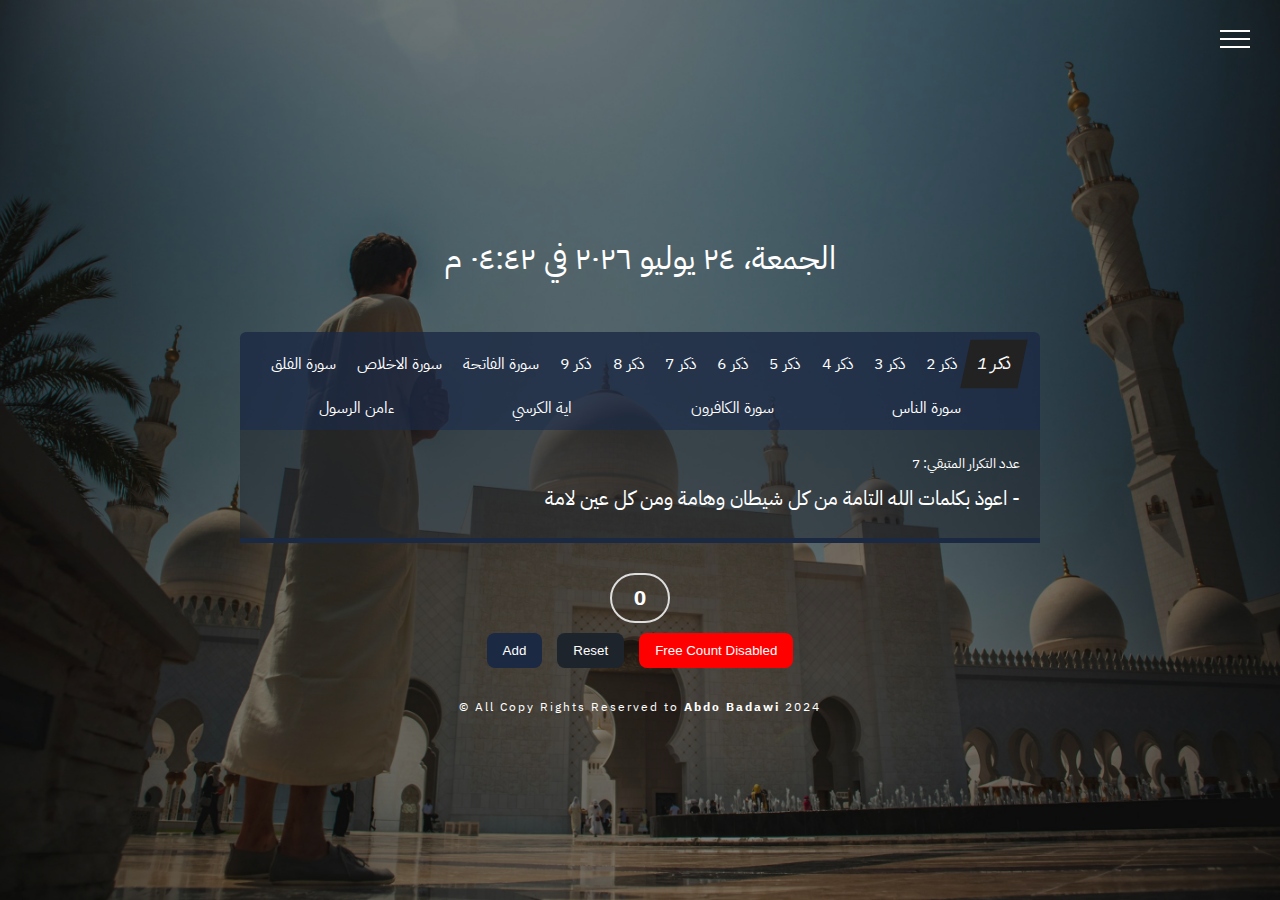
==== index.html @ d1a64571 "29-12--" ====
<!DOCTYPE html>
<html lang="en">
  <head>
    <meta charset="UTF-8" />
    <meta name="viewport" content="width=device-width, initial-scale=1.0" />
    <title>Create Tabs</title>
    <link rel="stylesheet" href="./createTabs.css" />
  </head>
  <body>
    <main>
      <div class="bars-icon">
        <span></span>
        <span></span>
        <span></span>
      </div>
      <div class="nav">
        <ul class="nav__links" dir="rtl">
          <button class="close-btn">X</button>
          <li class="nav__link"><a href="createTabs.html">رقية شرعية مبسطة</a></li>
          <li class="nav__link"><a href="#">اذكار الصباح</a></li>
          <li class="nav__link"><a href="#">اذكار المساء</a></li>
          <li class="nav__link"><a href="#">تغيير اللون الاساسي</a>
            <input type="color" name="" id="main-color"></li></li>
          <li class="nav__link"><a href="#">تغيير لون المحتوي</a>
          <input type="color" name="" id="content-color"></li>
          <li class="nav__link"><a href="#">شفافية خلفية المحتوي</a>
          <input type="range" min="0" max="100" step="5" name="" id="alpha-range"></li>
          <li class="nav__link"><a href="#" class="rand-background">تغيير الخلفية</a>
          </li>
          <li class="nav__link"><a class="default" href="#">الافتراضي 🔄</a>
          </li>
        </ul>
      </div>
      <div class="date"></div>
      <ul class="tabs" dir="rtl">
        <li class="active" data-cont=".one">ذكر 1</li>
        <li data-cont=".two">ذكر 2</li>
        <li data-cont=".three">ذكر 3</li>
        <li data-cont=".four">ذكر 4</li>
        <li data-cont=".five">ذكر 5</li>
        <li data-cont=".six">ذكر 6</li>
        <li data-cont=".seven">ذكر 7</li>
        <li data-cont=".fifteen">ذكر 8</li>
        <li data-cont=".sixteen">ذكر 9</li>
        <li data-cont=".eleven">سورة الفاتحة</li>
        <li data-cont=".eight">سورة الاخلاص</li>
        <li data-cont=".nine">سورة الفلق</li>
        <li data-cont=".ten">سورة الناس</li>
        <li data-cont=".twelve">سورة الكافرون</li>
        <li data-cont=".thirteen">اية الكرسي</li>
        <li data-cont=".fourteen">ءامن الرسول</li>
      </ul>
      <div class="content" dir="rtl">
        <div class="one" data-count="7">
          <span class="no"></span>
          - اعوذ بكلمات الله التامة من كل شيطان وهامة ومن كل عين لامة
        </div>
        <div class="two" data-count="7">
          <span class="no"></span>
          - اللهم اذهب حر العين وبردها ووصبها
        </div>
        <div class="three" data-count="7">
          <span class="no"></span>
          بسم الله ارقي نفسي من كل شر يؤذيني وشر كل نفس وعين كل حاسد الله يشفيني
        </div>
        <div class="four" data-count="7">
          <span class="no"></span>
          - اللهم رب الناس اذهب البأس واشف انت الشافي لا شفاء الا شفائك شفاء لا
          يغادر سقما
        </div>
        <div class="five" data-count="7">
          <span class="no"></span>
          اسال الله العظيم رب العرش العظيم ان يشفيني
        </div>
        <div class="six" data-count="7">
          <span class="no"></span>
          وَيَسۡـَٔلُونَكَ عَنِ ٱلۡجِبَالِ فَقُلۡ يَنسِفُهَا رَبِّي نَسۡفٗا
          (105) فَيَذَرُهَا قَاعٗا صَفۡصَفٗا (106) لَّا تَرَىٰ فِيهَا عِوَجٗا
          وَلَآ أَمۡتٗا (107)
        </div>
        <div class="seven" data-count="7">
          <span class="no"></span>
          وَقِيلَ يَٰٓأَرۡضُ ٱبۡلَعِي مَآءَكِ وَيَٰسَمَآءُ أَقۡلِعِي وَغِيضَ
          ٱلۡمَآءُ وَقُضِيَ ٱلۡأَمۡرُ وَٱسۡتَوَتۡ عَلَى ٱلۡجُودِيِّۖ وَقِيلَ
          بُعۡدٗا لِّلۡقَوۡمِ ٱلظَّٰلِمِينَ (44)
        </div>
        <div class="eight" data-count="7">
          <span class="no"></span>
          قُلۡ هُوَ ٱللَّهُ أَحَدٌ (1) ٱللَّهُ ٱلصَّمَدُ (2) لَمۡ يَلِدۡ وَلَمۡ
          يُولَدۡ (3) وَلَمۡ يَكُن لَّهُۥ كُفُوًا أَحَدُۢ (4)
        </div>
        <div class="nine" data-count="7">
          <span class="no"></span>
          قُلۡ أَعُوذُ بِرَبِّ ٱلۡفَلَقِ (1) مِن شَرِّ مَا خَلَقَ (2) وَمِن
          شَرِّ غَاسِقٍ إِذَا وَقَبَ (3) وَمِن شَرِّ ٱلنَّفَّٰثَٰتِ فِي
          ٱلۡعُقَدِ (4) وَمِن شَرِّ حَاسِدٍ إِذَا حَسَدَ (5)
        </div>
        <div class="ten" data-count="7">
          <span class="no"></span>
          قُلۡ أَعُوذُ بِرَبِّ ٱلنَّاسِ (1) مَلِكِ ٱلنَّاسِ (2) إِلَٰهِ ٱلنَّاسِ
          (3) مِن شَرِّ ٱلۡوَسۡوَاسِ ٱلۡخَنَّاسِ (4) ٱلَّذِي يُوَسۡوِسُ فِي
          صُدُورِ ٱلنَّاسِ (5) مِنَ ٱلۡجِنَّةِ وَٱلنَّاسِ (6)
        </div>
        <div class="eleven" data-count="7">
          <span class="no"></span>
          بِسۡمِ ٱللَّهِ ٱلرَّحۡمَٰنِ ٱلرَّحِيمِ (1) ٱلۡحَمۡدُ لِلَّهِ رَبِّ
          ٱلۡعَٰلَمِينَ (2) ٱلرَّحۡمَٰنِ ٱلرَّحِيمِ (3) مَٰلِكِ يَوۡمِ ٱلدِّينِ
          (4) إِيَّاكَ نَعۡبُدُ وَإِيَّاكَ نَسۡتَعِينُ (5) ٱهۡدِنَا ٱلصِّرَٰطَ
          ٱلۡمُسۡتَقِيمَ (6) صِرَٰطَ ٱلَّذِينَ أَنۡعَمۡتَ عَلَيۡهِمۡ غَيۡرِ
          ٱلۡمَغۡضُوبِ عَلَيۡهِمۡ وَلَا ٱلضَّآلِّينَ (7)
        </div>
        <div class="twelve" data-count="7">
          <span class="no"></span>
          قُلۡ يَٰٓأَيُّهَا ٱلۡكَٰفِرُونَ (1) لَآ أَعۡبُدُ مَا تَعۡبُدُونَ (2)
          وَلَآ أَنتُمۡ عَٰبِدُونَ مَآ أَعۡبُدُ (3) وَلَآ أَنَا۠ عَابِدٞ مَّا
          عَبَدتُّمۡ (4) وَلَآ أَنتُمۡ عَٰبِدُونَ مَآ أَعۡبُدُ (5) لَكُمۡ
          دِينُكُمۡ وَلِيَ دِينِ (6)
        </div>
        <div class="thirteen" data-count="7">
          <span class="no"></span>
          ﴿ اللَّهُ لَا إِلَهَ إِلَّا هُوَ الْحَيُّ الْقَيُّومُ لَا تَأْخُذُهُ
          سِنَةٌ وَلَا نَوْمٌ لَهُ مَا فِي السَّمَاوَاتِ وَمَا فِي الْأَرْضِ
          مَنْ ذَا الَّذِي يَشْفَعُ عِنْدَهُ إِلَّا بِإِذْنِهِ يَعْلَمُ مَا
          بَيْنَ أَيْدِيهِمْ وَمَا خَلْفَهُمْ وَلَا يُحِيطُونَ بِشَيْءٍ مِنْ
          عِلْمِهِ إِلَّا بِمَا شَاءَ وَسِعَ كُرْسِيُّهُ السَّمَاوَاتِ
          وَالْأَرْضَ وَلاَ يَؤُودُهُ حِفْظُهُمَا وَهُوَ الْعَلِيُّ الْعَظِيمُ ﴾
        </div>
        <div class="fourteen" data-count="7">
          <span class="no"></span>
          آمَنَ الرَّسُولُ بِمَا أُنْزِلَ إِلَيْهِ مِنْ رَبِّهِ وَالْمُؤْمِنُونَ
          كُلٌّ آمَنَ بِاللَّهِ وَمَلَائِكَتِهِ وَكُتُبِهِ وَرُسُلِهِ لَا
          نُفَرِّقُ بَيْنَ أَحَدٍ مِنْ رُسُلِهِ وَقَالُوا سَمِعْنَا وَأَطَعْنَا
          غُفْرَانَكَ رَبَّنَا وَإِلَيْكَ الْمَصِيرُ ۝ لَا يُكَلِّفُ اللَّهُ
          نَفْسًا إِلَّا وُسْعَهَا لَهَا مَا كَسَبَتْ وَعَلَيْهَا مَا
          اكْتَسَبَتْ رَبَّنَا لَا تُؤَاخِذْنَا إِنْ نَسِينَا أَوْ أَخْطَأْنَا
          رَبَّنَا وَلَا تَحْمِلْ عَلَيْنَا إِصْرًا كَمَا حَمَلْتَهُ عَلَى
          الَّذِينَ مِنْ قَبْلِنَا رَبَّنَا وَلَا تُحَمِّلْنَا مَا لَا طَاقَةَ
          لَنَا بِهِ وَاعْفُ عَنَّا وَاغْفِرْ لَنَا وَارْحَمْنَا أَنْتَ
          مَوْلَانَا فَانْصُرْنَا عَلَى الْقَوْمِ الْكَافِرِينَ
        </div>
        <div class="fifteen" data-count="7">
          <span class="no"></span>
          اللهم اني اعوذ بك من الهم والحزن ومن العجز والكسل والبخل والجبن وغلبة
          الدين وقهر الرجال
        </div>
        <div class="sixteen" data-count="7">
          <span class="no"></span>
          -بسم الله ثلاثا ثم اعوذ بالله وقدرته من شر ما اجد واحاذر
        </div>
        <p class="progress"></p>
      </div>
      <div class="counter">
        <p class="count">0</p>
        <div class="buttons">
          <button class="add">Add</button>
          <button class="reset">Reset</button>
          <button class="free">Free Count Disabled</button>
        </div>
      </div>
      <footer>
        &copy; All Copy Rights Reserved to <strong> Abdo Badawi </strong> 2024
      </footer>
    </main>
    <script src="./createTabs.js"></script>
  </body>
</html>
---- createTabs.css ----
@import url('https://fonts.googleapis.com/css2?family=IBM+Plex+Sans+Arabic:wght@100;200;300;400;500;600;700&display=swap');

* {
  margin: 0;
  padding: 0;
  box-sizing: border-box;
}
/* 4cc9f0
 */
:root {
  --main-color: rgba(27, 41, 67);
  --main-color-light: rgba(27, 41, 67, 0.8);
  --active-color: rgb(30, 36, 44);
  --active-color-light: rgba(30, 36, 44, 0.5);
  --font-color: #fff;
  --font-color2: #000;
}

body {
  font-family: 'IBM Plex Sans Arabic', serif;
  /* background-image: url(./islamic-xptqk5xw6adpezzv.jpg); */
  background-image: url(./photo-1570206916435-745fc43bb9c1.jpg);
  background-position: center;
  background-size: cover;
  position: relative;
}

body::after {
  content: '';
  position: absolute;
  left: 0;
  top: 0;
  width: 100%;
  height: 100%;
  background-color: rgba(0, 0, 0, 0.5);
  z-index: -1;
}

main {
  position: relative;
  max-width: 800px;
  margin: auto;
  display: flex;
  flex-direction: column;
  justify-content: center;
  align-items: center;
  min-height: 100vh;
}

.nav {
  width: 100%;
  min-height: 100vh;
  position: fixed;
  color: #fff;
  background-color: rgba(0, 10, 20, 0.7);
  z-index: 9999;
  display: flex;
  /* align-items: center; */
  display: none;
}

.bars-icon {
  width: 30px;
  height: 20px;
  cursor: pointer;
  position: fixed;
  right: 30px;
  top: 30px;
  /* background-color: red; */
  transition: 0.6s ease;
}

.bars-icon span {
  width: 100%;
  height: 2px;
  position: absolute;
  background-color: #fff;
  transition: 0.3s ease;
  left: 0;
}

.bars-icon span:nth-child(1) {
  top: 0px;
  /* transform: rotate(45deg); */
}

.bars-icon span:nth-child(2) {
  /* opacity: 0; */
  top: 8px;
}

.bars-icon span:nth-child(3) {
  /* transform: rotate(-45deg); */
  top: 16px;
}

.bars-icon:hover {
  /* transform: rotate(180deg); */
  & span {
    background-color: green;
  }

  & span:nth-child(1) {
    /* transform: rotate(45deg); */
    top: 8px;
    /* padding: 15px; */
  }

  & span:nth-child(2) {
    opacity: 0;
    /* top: 36px;
    padding: 2px;
    background-color: #fff; */
  }

  & span:nth-child(3) {
    /* transform: rotate(-45deg); */
    top: 8px;
    /* padding: 3px; */
    /* background-color: #fff; */
  }
}

.close-btn {
  position: absolute;
  right: 20px;
  top: 20px;
  color: #fff;
  padding: 10px;
  transition: 0.3s;
  background-color: transparent;
  outline: none;
  font-size: 30px;
  width: 50px;
  height: 50px;
  display: flex;
  align-items: center;
  justify-content: center;
  border: 1px solid #fff;
  border-radius: 999px;
}

.close-btn:hover {
  color: #f44336;
  border-color: #f44336;
}

.nav__links {
  list-style: none;
  width: 100%;
  /* display: flex;
  flex-direction: column;
  justify-content: space-evenly; */
  display: grid;
  align-items: center;
  grid-template-columns: repeat(3, 1fr);
  /* background-color: red; */
}

.nav__link {
  text-align: center;
  text-transform: capitalize;
  font-weight: bold;
  font-size: 42px;
  padding: 10px;
  cursor: pointer;
  transition: 0.3s;
}

.nav__link:hover {
  background-color: rgba(0, 0, 0, 0.5);
}

.nav__link a {
  color: #fff;
  text-decoration: none;
}

/* date */
.date {
  display: flex;
  justify-content: center;
  align-items: center;
  padding: 50px;
  color: #fff;
  direction: rtl;
  font-size: 32px;
  letter-spacing: 2px;
  text-align: center;
}

/* tabs */
.tabs {
  display: flex;
  flex-wrap: wrap;
  list-style: none;
  border-top-right-radius: 6px;
  border-top-left-radius: 6px;
  background-color: var(--main-color-light);
  padding: 10px 20px 0;
  color: var(--font-color);
  overflow: hidden;
}

.tabs li {
  padding: 10px;
  /* background-color: var(--main-color); */
  cursor: pointer;
  transition: 0.6s;
  flex-grow: 1;
  text-align: center;
}

.tabs li.active,
.tabs li:hover {
  /* background-color: var(--main-color); */
  background-color: #222;
  transform: skew(-12deg) scale(1.1);
  color: var(--font-color);
}

/* .tabs li.active { */
/* transform: skew(-12deg) scale(1.1,1) translateY(-200%); */
/* flex-basis: 100%; */
/* order: 1; */
/* } */

/* content */
.content {
  background-color: var(--active-color-light);
  width: 800px;
  max-width: 100%;
  border-bottom-left-radius: 6px;
  border-bottom-right-radius: 6px;
  position: relative;
}

.content > div {
  padding: 20px;
  user-select: none;
  line-height: 2;
  border-bottom: 5px solid var(--main-color);
  color: var(--font-color);
  font-size: 20px;
}

.content > div:not(:first-child) {
  display: none;
}

.progress {
  width: 0;
  height: 5px;
  background-color: rgba(0, 255, 0, 0.3);
  z-index: 1;
  position: absolute;
  left: 0;
  bottom: 0;
  transition: 0.3s;
}

.no {
  display: block;
  color: var(--font-color);
  font-size: 14px;
  transition: 0.6s;
}

.counter {
  display: flex;
  justify-content: center;
  align-items: center;
  margin: 30px auto;
  flex-direction: column;
  gap: 10px;
}

.count {
  width: 60px;
  height: 50px;
  display: flex;
  justify-content: center;
  align-items: center;
  border: 2px solid #ddd;
  border-radius: 999px;
  color: var(--font-color);
  font-weight: bold;
  font-size: 20px;
}

.buttons {
  display: flex;
  align-items: center;
  flex-wrap: wrap;
  justify-content: center;
  gap: 15px;
}

button {
  outline: none;
  border: none;
  padding: 10px 16px;
  border-radius: 8px;
  background-color: var(--main-color);
  color: #fff;
  cursor: pointer;
  font-family: Arial, 'Helvetica Neue', Helvetica, sans-serif;
}

.reset {
  background-color: var(--active-color);
  color: var(--font-color);
}

.free {
  background-color: red;
  transition: 0.6s;
}

footer {
  color: #fff;
  font-weight: normal;
  letter-spacing: 2px;
  font-size: 12px;
}

@media screen and (max-width: 500px) {
  .tabs li.active {
    transform: skew(-12deg) scale(1.1);
  }

  .content > div {
    font-size: 16px;
  }

  .no {
    font-size: 12px;
  }
}
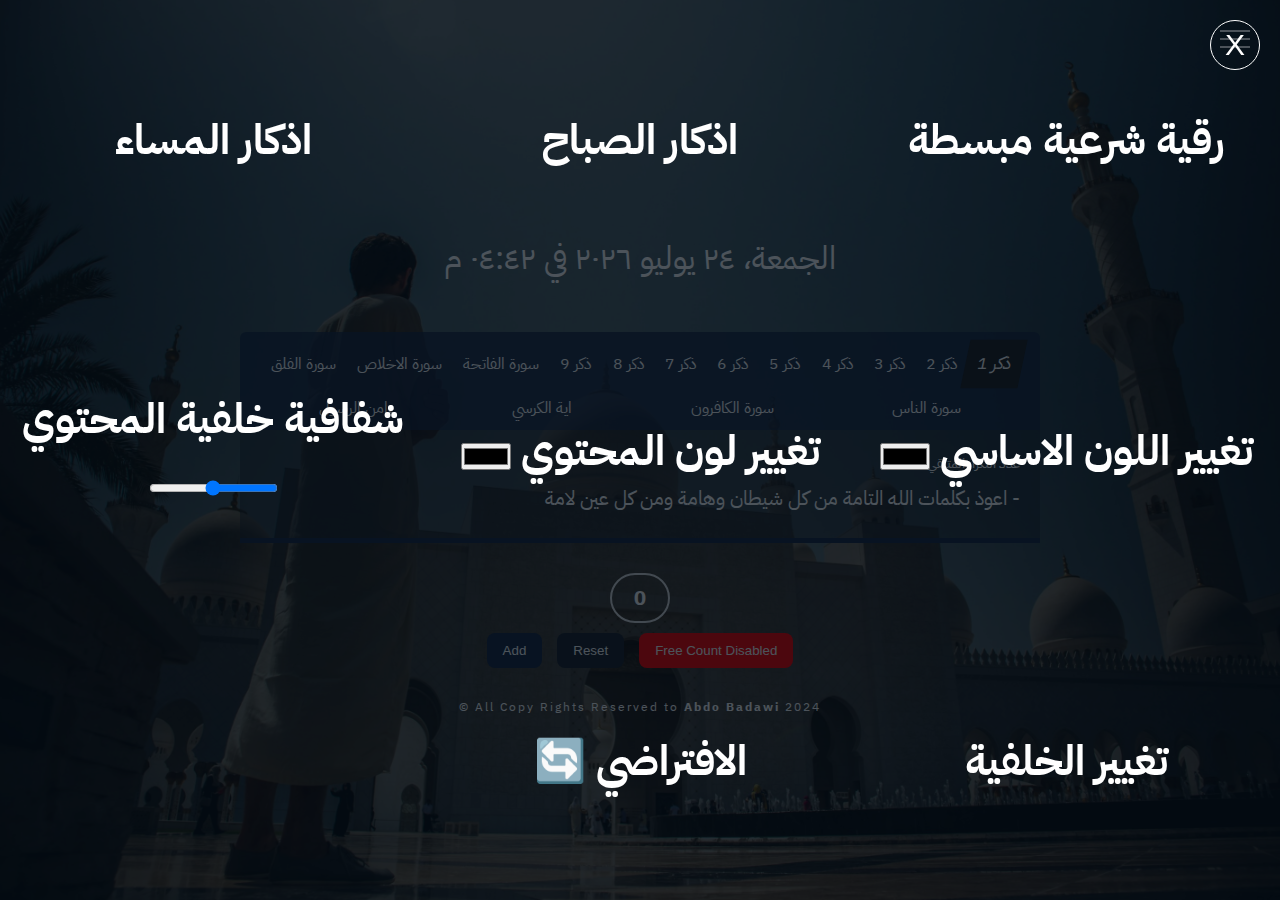
==== commit 81000c4b: "30-12" ====
--- a/index.html
+++ b/index.html
@@ -16,7 +16,7 @@
       <div class="nav">
         <ul class="nav__links" dir="rtl">
           <button class="close-btn">X</button>
-          <li class="nav__link"><a href="createTabs.html">رقية شرعية مبسطة</a></li>
+          <li class="nav__link"><a href="index.html">رقية شرعية مبسطة</a></li>
           <li class="nav__link"><a href="#">اذكار الصباح</a></li>
           <li class="nav__link"><a href="#">اذكار المساء</a></li>
           <li class="nav__link"><a href="#">تغيير اللون الاساسي</a>
--- a/createTabs.css
+++ b/createTabs.css
@@ -51,12 +51,14 @@
   width: 100%;
   min-height: 100vh;
   position: fixed;
+  top: 0;
+  left: 0;
   color: #fff;
   background-color: rgba(0, 10, 20, 0.7);
   z-index: 9999;
   display: flex;
   /* align-items: center; */
-  display: none;
+  /* display: none; */
 }
 
 .bars-icon {
@@ -322,6 +324,34 @@
   font-weight: normal;
   letter-spacing: 2px;
   font-size: 12px;
+  text-align: center;
+}
+
+@media screen and (max-width: 1000px) {
+  .nav__link {
+    font-size: 32px;
+  }
+}
+
+@media screen and (max-width: 815px) {
+  main {
+    padding: 15px;
+    padding-right: 15px;
+  }
+
+  .nav__links {
+    grid-template-columns: repeat(2, 1fr);
+  }
+
+  .nav__link {
+    font-size: 32px;
+  }
+}
+
+@media screen and (max-width: 700px) {
+  .nav__links {
+    grid-template-columns: repeat(1, 1fr);
+  }
 }
 
 @media screen and (max-width: 500px) {
@@ -337,3 +367,25 @@
     font-size: 12px;
   }
 }
+
+@media screen and (max-width: 450px) {
+  .nav__link {
+    
+    font-size: 24px;
+    
+  }
+
+  .close-btn {
+    position: absolute;
+    right: 10px;
+    top: 10px;
+    color: #fff;
+    padding: 10px;
+    transition: 0.3s;
+    background-color: transparent;
+    outline: none;
+    font-size: 20px;
+    width: 40px;
+    height: 40px;
+  }
+}
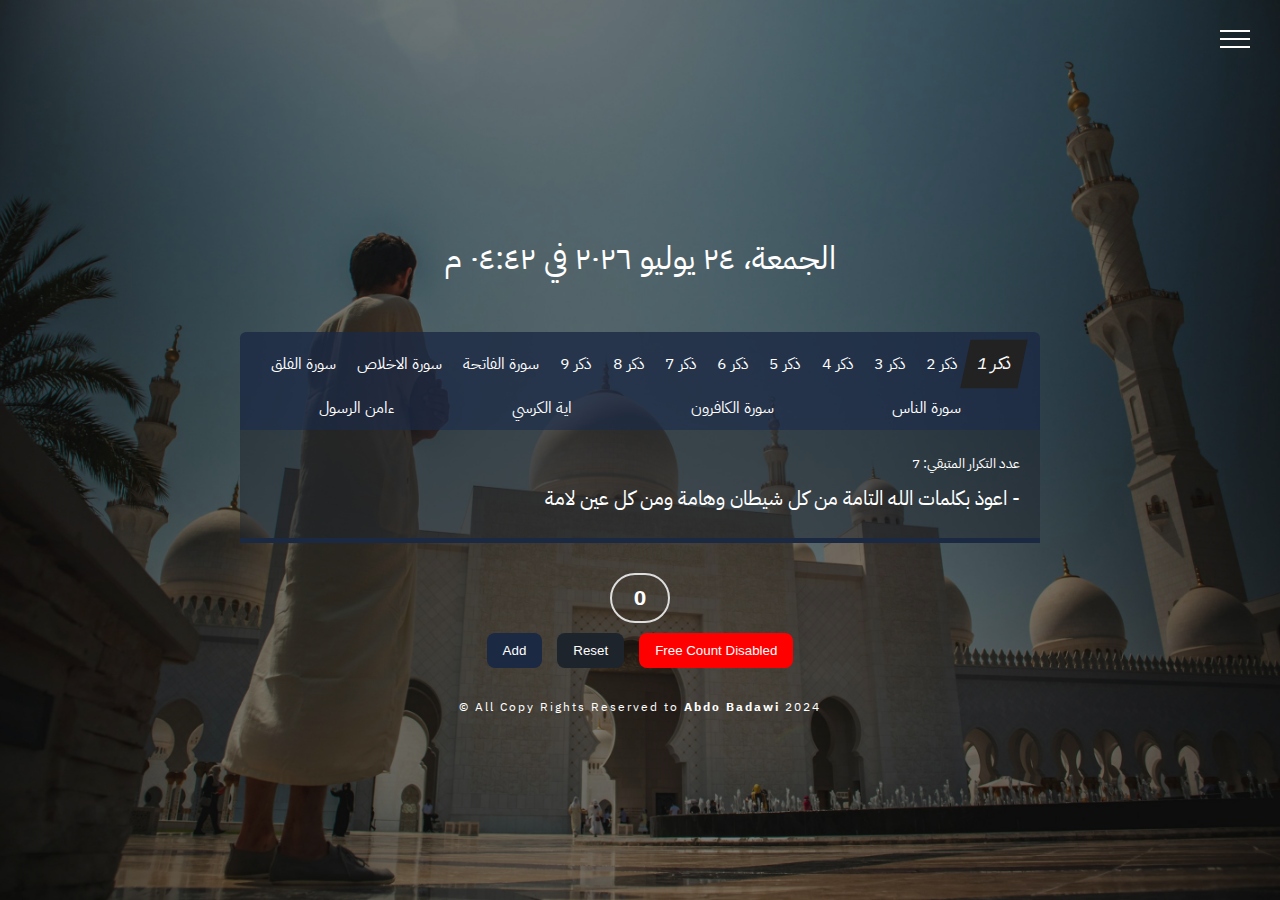
==== commit 5ba1d0d9: "30-12-pm" ====
--- a/index.html
+++ b/index.html
@@ -3,7 +3,8 @@
   <head>
     <meta charset="UTF-8" />
     <meta name="viewport" content="width=device-width, initial-scale=1.0" />
-    <title>Create Tabs</title>
+    <title>اذكار</title>
+    <meta name="description" content="اذكار الصباح, اذكار المساء, الرقية الشرعية">
     <link rel="stylesheet" href="./createTabs.css" />
   </head>
   <body>
@@ -17,8 +18,8 @@
         <ul class="nav__links" dir="rtl">
           <button class="close-btn">X</button>
           <li class="nav__link"><a href="index.html">رقية شرعية مبسطة</a></li>
-          <li class="nav__link"><a href="#">اذكار الصباح</a></li>
-          <li class="nav__link"><a href="#">اذكار المساء</a></li>
+          <li class="nav__link"><a href="./morningAzkar.html">اذكار الصباح</a></li>
+          <li class="nav__link"><a href="./nightAzakar.html">اذكار المساء</a></li>
           <li class="nav__link"><a href="#">تغيير اللون الاساسي</a>
             <input type="color" name="" id="main-color"></li></li>
           <li class="nav__link"><a href="#">تغيير لون المحتوي</a>
--- a/createTabs.css
+++ b/createTabs.css
@@ -58,7 +58,7 @@
   z-index: 9999;
   display: flex;
   /* align-items: center; */
-  /* display: none; */
+  display: none;
 }
 
 .bars-icon {
@@ -206,7 +206,6 @@
 
 .tabs li {
   padding: 10px;
-  /* background-color: var(--main-color); */
   cursor: pointer;
   transition: 0.6s;
   flex-grow: 1;
@@ -215,7 +214,6 @@
 
 .tabs li.active,
 .tabs li:hover {
-  /* background-color: var(--main-color); */
   background-color: #222;
   transform: skew(-12deg) scale(1.1);
   color: var(--font-color);
@@ -325,6 +323,7 @@
   letter-spacing: 2px;
   font-size: 12px;
   text-align: center;
+  user-select: none;
 }
 
 @media screen and (max-width: 1000px) {
@@ -370,9 +369,7 @@
 
 @media screen and (max-width: 450px) {
   .nav__link {
-    
     font-size: 24px;
-    
   }
 
   .close-btn {
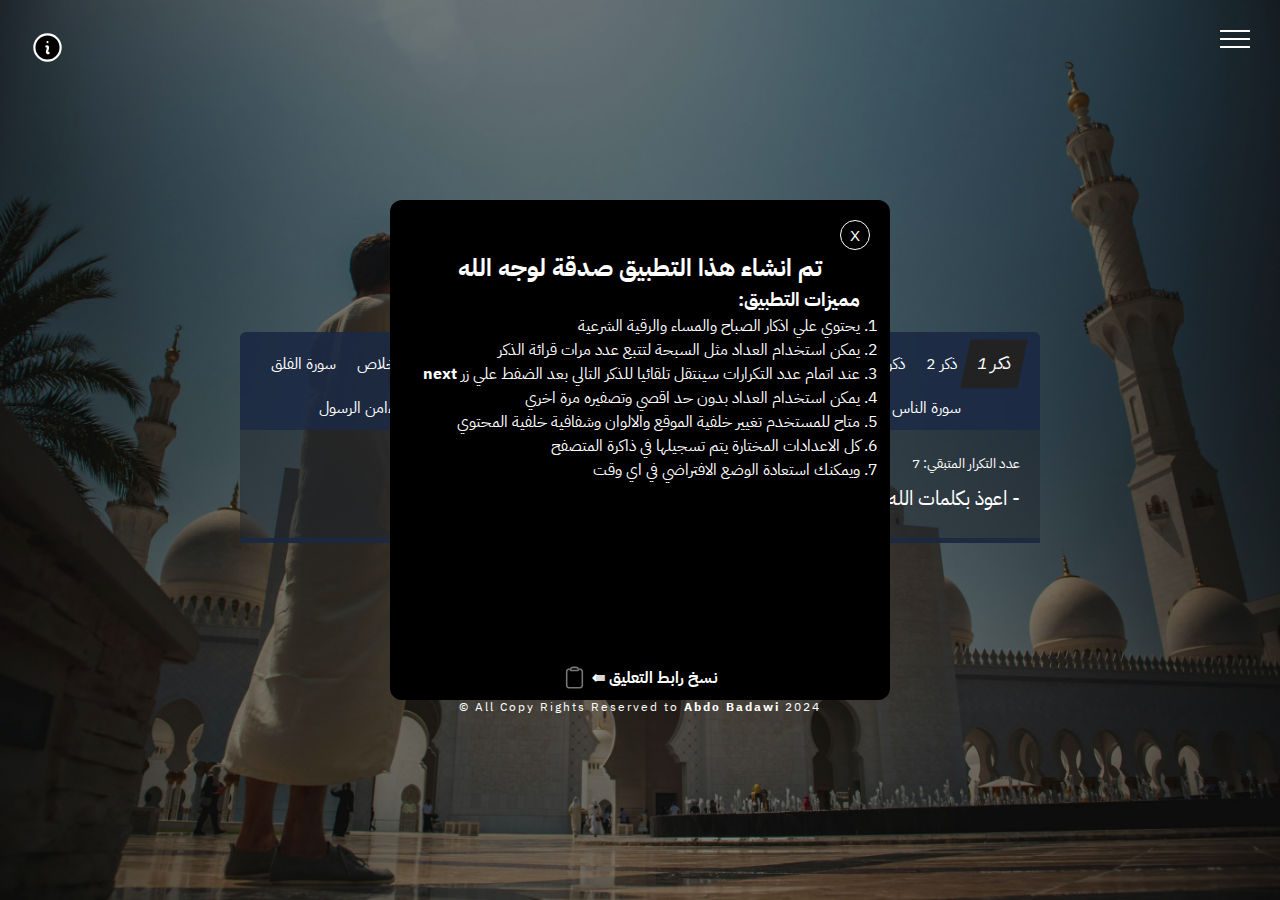
==== commit 5bf84116: "30-12end" ====
--- a/index.html
+++ b/index.html
@@ -8,6 +8,31 @@
     <link rel="stylesheet" href="./createTabs.css" />
   </head>
   <body>
+    <svg xmlns="http://www.w3.org/2000/svg" fill="none" viewBox="0 0 24 24" stroke-width="1.5" stroke="currentColor" class="size-6 info-icon">
+      <path stroke-linecap="round" stroke-linejoin="round" d="m11.25 11.25.041-.02a.75.75 0 0 1 1.063.852l-.708 2.836a.75.75 0 0 0 1.063.853l.041-.021M21 12a9 9 0 1 1-18 0 9 9 0 0 1 18 0Zm-9-3.75h.008v.008H12V8.25Z" />
+    </svg>
+        <div class="modal" dir="rtl">
+          <button class="close-btn">X</button>
+          <h2 style="text-align: center;">تم انشاء هذا التطبيق صدقة لوجه الله </h2>
+          <h3>مميزات التطبيق:</h3>
+          <ol>
+            <li>يحتوي علي اذكار الصباح والمساء والرقية الشرعية</li>
+            <li>يمكن استخدام العداد مثل السبحة لتتبع عدد مرات قرائة الذكر</li>
+            <li>عند اتمام عدد التكرارات سينتقل تلقائيا للذكر التالي بعد الضفط علي زر <strong>next</strong></li>
+            <li> يمكن استخدام العداد بدون حد اقصي وتصفيره مرة اخري</li>
+            <li>متاح للمستخدم تغيير خلفية الموقع والالوان وشفافية خلفية المحتوي</li>
+            <li>كل الاعدادات المختارة يتم تسجيلها في ذاكرة المتصفح </li>
+            <li> ويمكنك استعادة الوضع الافتراضي في اي وقت</li>
+          </ol>
+          <div class="app-info">
+            <span >نسخ رابط التعليق &lAarr;</span>
+            <svg xmlns="http://www.w3.org/2000/svg" fill="none" viewBox="0 0 24 24" stroke-width="1.5" stroke="currentColor" class="size-6 copy-btn">
+              <path stroke-linecap="round" stroke-linejoin="round" d="M15.666 3.888A2.25 2.25 0 0 0 13.5 2.25h-3c-1.03 0-1.9.693-2.166 1.638m7.332 0c.055.194.084.4.084.612v0a.75.75 0 0 1-.75.75H9a.75.75 0 0 1-.75-.75v0c0-.212.03-.418.084-.612m7.332 0c.646.049 1.288.11 1.927.184 1.1.128 1.907 1.077 1.907 2.185V19.5a2.25 2.25 0 0 1-2.25 2.25H6.75A2.25 2.25 0 0 1 4.5 19.5V6.257c0-1.108.806-2.057 1.907-2.185a48.208 48.208 0 0 1 1.927-.184" />
+            </svg>
+            
+          </div>
+        </div>
+        <div class="overlay"></div>
     <main>
       <div class="bars-icon">
         <span></span>
@@ -15,8 +40,8 @@
         <span></span>
       </div>
       <div class="nav">
+        <button class="close-btn">X</button>
         <ul class="nav__links" dir="rtl">
-          <button class="close-btn">X</button>
           <li class="nav__link"><a href="index.html">رقية شرعية مبسطة</a></li>
           <li class="nav__link"><a href="./morningAzkar.html">اذكار الصباح</a></li>
           <li class="nav__link"><a href="./nightAzakar.html">اذكار المساء</a></li>
--- a/createTabs.css
+++ b/createTabs.css
@@ -8,8 +8,7 @@
 /* 4cc9f0
  */
 :root {
-  --main-color: rgba(27, 41, 67);
-  --main-color-light: rgba(27, 41, 67, 0.8);
+  --main-color-light: rgba(27, 41, 67, 0.9);
   --active-color: rgb(30, 36, 44);
   --active-color-light: rgba(30, 36, 44, 0.5);
   --font-color: #fff;
@@ -47,6 +46,84 @@
   min-height: 100vh;
 }
 
+.info-icon {
+  position: fixed;
+  left: 30px;
+  top: 30px;
+  width: 35px;
+  fill: #000;
+  stroke: #fff;
+  cursor: pointer;
+  transition: 0.6s;
+  z-index: 2;
+}
+
+.info-icon:active,
+.info-icon:hover {
+  fill: #fff;
+  stroke: #000;
+}
+
+.modal {
+  position: absolute;
+  left: 50%;
+  top: 50%;
+  transform: translate(-50%, -50%);
+  width: 500px;
+  max-width: 100%;
+  height: 500px;
+  border-radius: 12px;
+  padding: 50px 30px;
+  margin: auto;
+  z-index: 9999;
+  background-color: #000;
+  color: #fff;
+  /* display: none; */
+}
+
+.modal .close-btn {
+  width: 30px;
+  height: 30px;
+  font-size: 15px;
+}
+
+.overlay {
+  position: absolute;
+  left: 0;
+  top: 0;
+  width: 100%;
+  height: 100%;
+  background-color: rgba(0, 0, 0, 0.5);
+  z-index: 3;
+  display: none;
+}
+
+.app-info {
+  position: absolute;
+  bottom: 10px;
+  left: 50%;
+  transform: translate(-50%);
+  display: flex;
+  align-items: center;
+  gap: 5px;
+}
+
+.app-info span {
+  color: #fff;
+  font-weight: bold;
+}
+
+.app-info .copy-btn {
+  width: 25px;
+  cursor: pointer;
+  stroke: #777;
+  transition: 0.3s;
+}
+
+.app-info .copy-btn:hover {
+  stroke: #fff;
+}
+
 .nav {
   width: 100%;
   min-height: 100vh;
@@ -70,6 +147,7 @@
   top: 30px;
   /* background-color: red; */
   transition: 0.6s ease;
+  z-index: 2;
 }
 
 .bars-icon span {
@@ -239,7 +317,7 @@
   padding: 20px;
   user-select: none;
   line-height: 2;
-  border-bottom: 5px solid var(--main-color);
+  border-bottom: 5px solid var(--main-color-light);
   color: var(--font-color);
   font-size: 20px;
 }
@@ -301,7 +379,7 @@
   border: none;
   padding: 10px 16px;
   border-radius: 8px;
-  background-color: var(--main-color);
+  background-color: var(--main-color-light);
   color: #fff;
   cursor: pointer;
   font-family: Arial, 'Helvetica Neue', Helvetica, sans-serif;
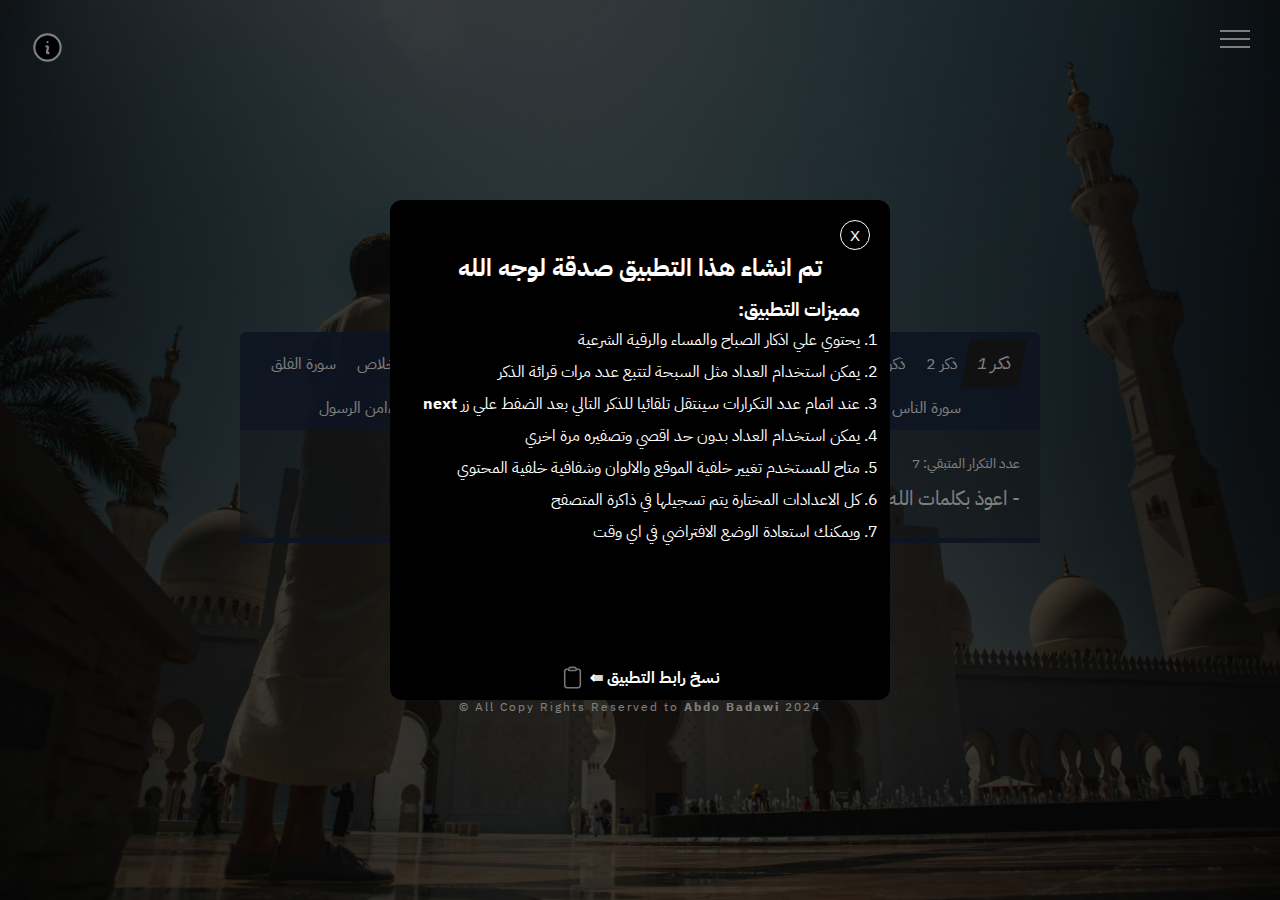
==== commit d087ae4e: "2-1-2025" ====
--- a/index.html
+++ b/index.html
@@ -25,12 +25,11 @@
             <li> ويمكنك استعادة الوضع الافتراضي في اي وقت</li>
           </ol>
           <div class="app-info">
-            <span >نسخ رابط التعليق &lAarr;</span>
+            <span >نسخ رابط التطبيق &lAarr;</span>
             <svg xmlns="http://www.w3.org/2000/svg" fill="none" viewBox="0 0 24 24" stroke-width="1.5" stroke="currentColor" class="size-6 copy-btn">
               <path stroke-linecap="round" stroke-linejoin="round" d="M15.666 3.888A2.25 2.25 0 0 0 13.5 2.25h-3c-1.03 0-1.9.693-2.166 1.638m7.332 0c.055.194.084.4.084.612v0a.75.75 0 0 1-.75.75H9a.75.75 0 0 1-.75-.75v0c0-.212.03-.418.084-.612m7.332 0c.646.049 1.288.11 1.927.184 1.1.128 1.907 1.077 1.907 2.185V19.5a2.25 2.25 0 0 1-2.25 2.25H6.75A2.25 2.25 0 0 1 4.5 19.5V6.257c0-1.108.806-2.057 1.907-2.185a48.208 48.208 0 0 1 1.927-.184" />
             </svg>
-            
-          </div>
+                      </div>
         </div>
         <div class="overlay"></div>
     <main>
--- a/createTabs.css
+++ b/createTabs.css
@@ -71,20 +71,28 @@
   transform: translate(-50%, -50%);
   width: 500px;
   max-width: 100%;
-  height: 500px;
+  min-height: 500px;
   border-radius: 12px;
   padding: 50px 30px;
   margin: auto;
   z-index: 9999;
   background-color: #000;
   color: #fff;
-  /* display: none; */
+  display: none;
 }
 
 .modal .close-btn {
   width: 30px;
   height: 30px;
   font-size: 15px;
+}
+
+.modal h3 {
+  margin-top: 10px;
+}
+
+.modal li {
+  line-height: 2;
 }
 
 .overlay {
@@ -122,6 +130,10 @@
 
 .app-info .copy-btn:hover {
   stroke: #fff;
+}
+
+.copy-btn.active {
+  stroke: #0f0;
 }
 
 .nav {
@@ -464,3 +476,24 @@
     height: 40px;
   }
 }
+
+@media screen and (max-width: 390px) {
+  .modal h2 {
+    font-size: 20px;
+  }
+
+  .modal {
+    text-align: center;
+  }
+
+  .app-info {
+    display: flex;
+    flex-direction: column;
+    align-items: center;
+    justify-content: center;
+  }
+
+  .app-info > span {
+    font-size: 14px;
+  }
+}
